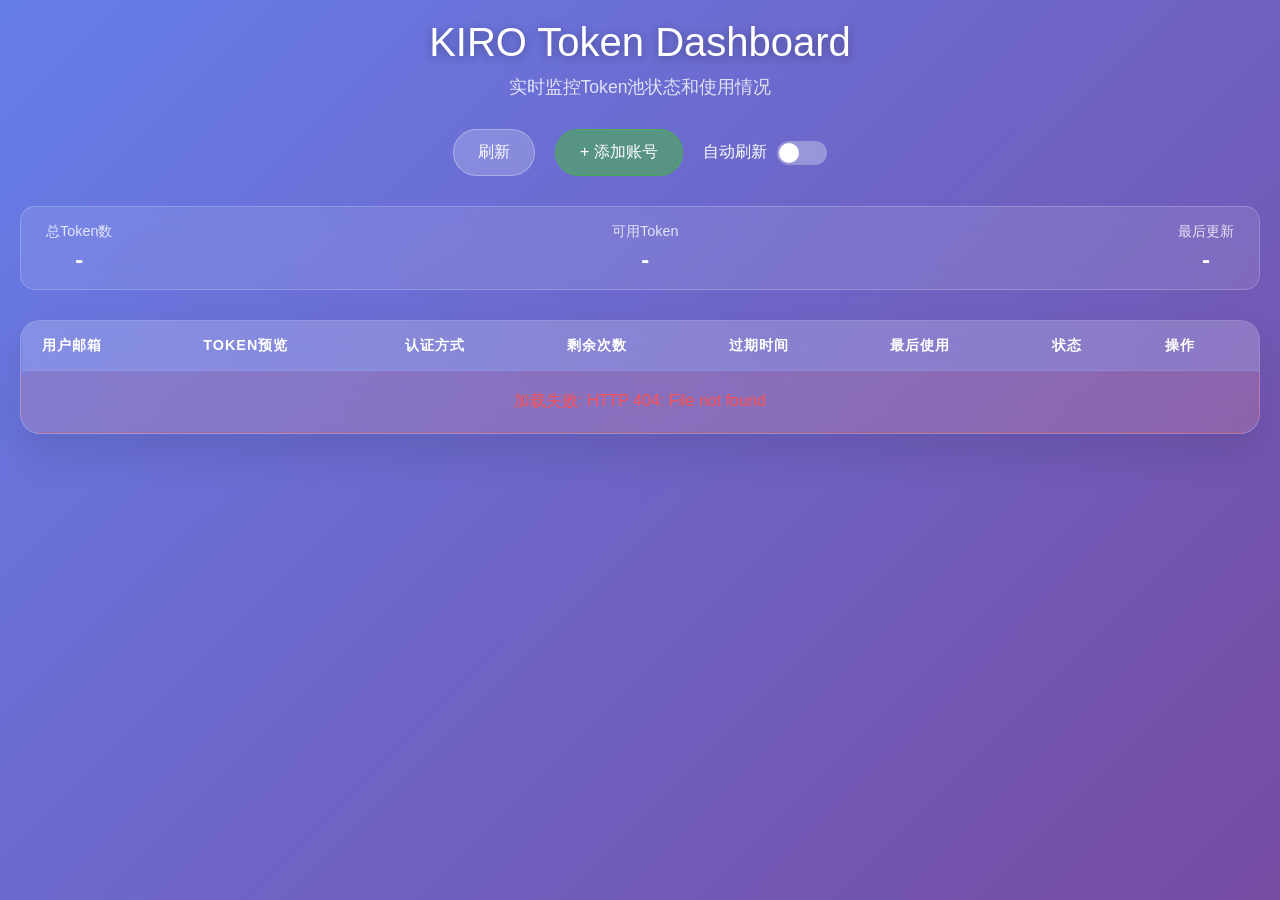
==== static/index.html @ 24db12e6 "feat: 添加 Dashboard 登录认证系统 - 新增 server/session.go: 内存会话管理器，支持空闲超时(30分钟)和绝对超时(24小时) - 新增 server/auth_h" ====
<!DOCTYPE html>
<html lang="zh-CN">
<head>
    <meta charset="UTF-8">
    <meta name="viewport" content="width=device-width, initial-scale=1.0">
    <title>Token Dashboard - Kiro2API</title>
    <link rel="stylesheet" href="/static/css/dashboard.css">
</head>
<body>
    <div class="container">
        <div class="header">
            <h1>KIRO Token Dashboard</h1>
            <p>实时监控Token池状态和使用情况</p>
        </div>

        <div class="controls">
            <button class="refresh-btn">
                刷新
            </button>
            <button class="add-btn" onclick="dashboard.showAddTokenModal()">
                + 添加账号
            </button>
            <button class="logout-btn" onclick="dashboard.logout()" id="logoutBtn" style="display: none;">
                退出登录
            </button>
            <div class="auto-refresh">
                <span>自动刷新</span>
                <div class="switch"></div>
            </div>
        </div>

        <div class="status-bar">
            <div class="status-item">
                <span class="status-label">总Token数</span>
                <span class="status-value" id="totalTokens">-</span>
            </div>
            <div class="status-item">
                <span class="status-label">可用Token</span>
                <span class="status-value" id="activeTokens">-</span>
            </div>
            <div class="status-item">
                <span class="status-label">最后更新</span>
                <span class="status-value" id="lastUpdate">-</span>
            </div>
        </div>

        <div class="main-card">
            <div class="table-container">
                <table>
                    <thead>
                        <tr>
                            <th>用户邮箱</th>
                            <th>Token预览</th>
                            <th>认证方式</th>
                            <th>剩余次数</th>
                            <th>过期时间</th>
                            <th>最后使用</th>
                            <th>状态</th>
                            <th>操作</th>
                        </tr>
                    </thead>
                    <tbody id="tokenTableBody">
                        <tr>
                            <td colspan="8" class="loading">
                                <div class="spinner"></div>
                                正在加载Token数据...
                            </td>
                        </tr>
                    </tbody>
                </table>
            </div>
        </div>
    </div>

    <!-- 添加账号模态框 -->
    <div id="addTokenModal" class="modal">
        <div class="modal-content">
            <div class="modal-header">
                <h2>添加新账号</h2>
                <span class="close-btn" onclick="dashboard.hideAddTokenModal()">&times;</span>
            </div>
            <div class="modal-body">
                <!-- Tab 切换 -->
                <div class="tab-container">
                    <button class="tab-btn active" onclick="dashboard.switchTab('manual')">手动输入</button>
                    <button class="tab-btn" onclick="dashboard.switchTab('json')">JSON 导入</button>
                </div>

                <!-- 手动输入面板 -->
                <div id="manualPanel" class="tab-panel active">
                    <div class="form-group">
                        <label for="authType">认证方式</label>
                        <select id="authType" onchange="dashboard.toggleIdcFields()">
                            <option value="Social">Social (个人账号)</option>
                            <option value="IdC">IdC (企业账号)</option>
                        </select>
                    </div>
                    <div class="form-group">
                        <label for="refreshToken">Refresh Token *</label>
                        <textarea id="refreshToken" placeholder="输入 Refresh Token" rows="3"></textarea>
                        <small>通常位于 ~/.aws/sso/cache/ 目录下的JSON文件中</small>
                    </div>
                    <div id="idcFields" class="idc-fields" style="display: none;">
                        <div class="form-group">
                            <label for="clientId">Client ID *</label>
                            <input type="text" id="clientId" placeholder="输入 Client ID">
                        </div>
                        <div class="form-group">
                            <label for="clientSecret">Client Secret *</label>
                            <textarea id="clientSecret" placeholder="输入 Client Secret" rows="2"></textarea>
                        </div>
                    </div>
                </div>

                <!-- JSON 导入面板 -->
                <div id="jsonPanel" class="tab-panel">
                    <div class="form-group">
                        <label for="jsonInput">粘贴 JSON 配置</label>
                        <textarea id="jsonInput" placeholder='{
  "auth": "IdC",
  "clientId": "xxx",
  "clientSecret": "xxx",
  "refreshToken": "xxx"
}' rows="10"></textarea>
                        <small>支持包含 auth, refreshToken, clientId, clientSecret 字段的 JSON</small>
                    </div>
                    <button class="btn-parse" onclick="dashboard.parseJsonInput()">解析并填充</button>
                </div>

                <div id="addTokenError" class="form-error" style="display: none;"></div>
            </div>
            <div class="modal-footer">
                <button class="btn-cancel" onclick="dashboard.hideAddTokenModal()">取消</button>
                <button class="btn-confirm" onclick="dashboard.addToken()">添加</button>
            </div>
        </div>
    </div>

    <!-- 确认删除模态框 -->
    <div id="deleteConfirmModal" class="modal">
        <div class="modal-content modal-small">
            <div class="modal-header">
                <h2>确认删除</h2>
                <span class="close-btn" onclick="dashboard.hideDeleteConfirmModal()">&times;</span>
            </div>
            <div class="modal-body">
                <p>确定要删除此账号吗？此操作不可恢复。</p>
            </div>
            <div class="modal-footer">
                <button class="btn-cancel" onclick="dashboard.hideDeleteConfirmModal()">取消</button>
                <button class="btn-danger" onclick="dashboard.confirmDeleteToken()">删除</button>
            </div>
        </div>
    </div>

    <script src="/static/js/dashboard.js"></script>
</body>
</html>
---- static/css/dashboard.css ----
/* Token Dashboard - 企业级样式系统 */
* {
    margin: 0;
    padding: 0;
    box-sizing: border-box;
}

body {
    font-family: -apple-system, BlinkMacSystemFont, 'Segoe UI', Roboto, Oxygen, Ubuntu, Cantarell, sans-serif;
    background: linear-gradient(135deg, #667eea 0%, #764ba2 100%);
    min-height: 100vh;
    padding: 20px;
}

.container {
    max-width: 1400px;
    margin: 0 auto;
}

.header {
    text-align: center;
    margin-bottom: 30px;
}

.header h1 {
    color: white;
    font-size: 2.5rem;
    font-weight: 300;
    margin-bottom: 10px;
    text-shadow: 0 2px 10px rgba(0,0,0,0.3);
}

.header p {
    color: rgba(255,255,255,0.8);
    font-size: 1.1rem;
}

.controls {
    display: flex;
    justify-content: center;
    align-items: center;
    gap: 20px;
    margin-bottom: 30px;
}

.refresh-btn, .add-btn, .logout-btn {
    background: rgba(255,255,255,0.2);
    border: 1px solid rgba(255,255,255,0.3);
    color: white;
    padding: 12px 24px;
    border-radius: 25px;
    cursor: pointer;
    font-size: 1rem;
    transition: all 0.3s ease;
    backdrop-filter: blur(10px);
}

.refresh-btn:hover, .add-btn:hover, .logout-btn:hover {
    background: rgba(255,255,255,0.3);
    transform: translateY(-2px);
    box-shadow: 0 5px 15px rgba(0,0,0,0.2);
}

.refresh-btn:active, .add-btn:active, .logout-btn:active {
    transform: translateY(0);
}

.add-btn {
    background: rgba(76, 175, 80, 0.6);
    border-color: rgba(76, 175, 80, 0.8);
}

.add-btn:hover {
    background: rgba(76, 175, 80, 0.8);
}

.logout-btn {
    background: rgba(244, 67, 54, 0.5);
    border-color: rgba(244, 67, 54, 0.7);
}

.logout-btn:hover {
    background: rgba(244, 67, 54, 0.7);
}

.auto-refresh {
    display: flex;
    align-items: center;
    gap: 10px;
    color: white;
}

.switch {
    position: relative;
    width: 50px;
    height: 24px;
    background: rgba(255,255,255,0.3);
    border-radius: 12px;
    cursor: pointer;
    transition: all 0.3s ease;
}

.switch::after {
    content: '';
    position: absolute;
    top: 2px;
    left: 2px;
    width: 20px;
    height: 20px;
    background: white;
    border-radius: 50%;
    transition: all 0.3s ease;
}

.switch.active {
    background: rgba(76, 175, 80, 0.8);
}

.switch.active::after {
    left: 28px;
}

.status-bar {
    background: rgba(255,255,255,0.1);
    border: 1px solid rgba(255,255,255,0.2);
    border-radius: 15px;
    padding: 15px 25px;
    margin-bottom: 30px;
    backdrop-filter: blur(10px);
    display: flex;
    justify-content: space-between;
    align-items: center;
    color: white;
}

.status-item {
    display: flex;
    flex-direction: column;
    align-items: center;
    gap: 5px;
}

.status-label {
    font-size: 0.9rem;
    opacity: 0.8;
}

.status-value {
    font-size: 1.5rem;
    font-weight: 600;
}

.main-card {
    background: rgba(255,255,255,0.1);
    border: 1px solid rgba(255,255,255,0.2);
    border-radius: 20px;
    backdrop-filter: blur(20px);
    overflow: hidden;
    box-shadow: 0 20px 40px rgba(0,0,0,0.1);
}

.table-container {
    overflow-x: auto;
}

table {
    width: 100%;
    border-collapse: collapse;
}

th, td {
    padding: 15px 20px;
    text-align: left;
    border-bottom: 1px solid rgba(255,255,255,0.1);
}

th {
    background: rgba(255,255,255,0.1);
    color: white;
    font-weight: 600;
    text-transform: uppercase;
    font-size: 0.9rem;
    letter-spacing: 1px;
}

td {
    color: rgba(255,255,255,0.9);
}

tr:hover {
    background: rgba(255,255,255,0.05);
}

.token-preview {
    font-family: 'Courier New', monospace;
    background: rgba(255,255,255,0.1);
    padding: 4px 8px;
    border-radius: 6px;
    font-size: 0.85rem;
}

.status-badge {
    padding: 4px 12px;
    border-radius: 12px;
    font-size: 0.8rem;
    font-weight: 500;
}

.status-active {
    background: rgba(76, 175, 80, 0.8);
    color: white;
}

.status-expired {
    background: rgba(244, 67, 54, 0.8);
    color: white;
}

.status-low {
    background: rgba(255, 152, 0, 0.8);
    color: white;
}

.status-exhausted {
    background: rgba(158, 158, 158, 0.8);
    color: white;
}

.status-error {
    background: rgba(211, 47, 47, 0.9);
    color: white;
    animation: pulse-error 2s infinite;
}

.status-disabled {
    background: rgba(97, 97, 97, 0.8);
    color: white;
}

@keyframes pulse-error {
    0%, 100% { opacity: 1; }
    50% { opacity: 0.7; }
}

/* 错误行高亮 */
.row-error {
    background: rgba(211, 47, 47, 0.1) !important;
}

.row-error:hover {
    background: rgba(211, 47, 47, 0.15) !important;
}

/* 状态单元格 */
.status-cell {
    position: relative;
}

/* 错误提示信息 */
.error-hint {
    font-size: 0.75rem;
    color: #ff6b6b;
    margin-top: 4px;
    max-width: 200px;
    line-height: 1.3;
}

.loading {
    display: flex;
    justify-content: center;
    align-items: center;
    padding: 50px;
    color: rgba(255,255,255,0.8);
}

.spinner {
    width: 40px;
    height: 40px;
    border: 3px solid rgba(255,255,255,0.3);
    border-top: 3px solid white;
    border-radius: 50%;
    animation: spin 1s linear infinite;
    margin-right: 15px;
}

@keyframes spin {
    0% { transform: rotate(0deg); }
    100% { transform: rotate(360deg); }
}

.error {
    background: rgba(244, 67, 54, 0.1);
    border: 1px solid rgba(244, 67, 54, 0.3);
    color: #ff5252;
    padding: 20px;
    border-radius: 10px;
    margin: 20px 0;
    text-align: center;
}

/* 空状态样式 */
.empty-state {
    text-align: center;
    padding: 60px 20px;
    color: rgba(255,255,255,0.7);
}

.empty-icon {
    font-size: 4rem;
    margin-bottom: 15px;
}

.empty-hint {
    font-size: 0.9rem;
    opacity: 0.7;
    margin-top: 10px;
}

/* 删除按钮 */
.btn-delete-small {
    background: rgba(244, 67, 54, 0.6);
    border: none;
    color: white;
    padding: 6px 12px;
    border-radius: 6px;
    cursor: pointer;
    font-size: 0.85rem;
    transition: all 0.2s ease;
}

.btn-delete-small:hover {
    background: rgba(244, 67, 54, 0.9);
}

/* 模态框样式 */
.modal {
    display: none;
    position: fixed;
    top: 0;
    left: 0;
    width: 100%;
    height: 100%;
    background: rgba(0,0,0,0.5);
    backdrop-filter: blur(5px);
    justify-content: center;
    align-items: center;
    z-index: 1000;
}

.modal-content {
    background: white;
    border-radius: 16px;
    width: 90%;
    max-width: 500px;
    box-shadow: 0 20px 60px rgba(0,0,0,0.3);
    animation: modalIn 0.3s ease;
}

.modal-small {
    max-width: 400px;
}

@keyframes modalIn {
    from {
        opacity: 0;
        transform: translateY(-20px) scale(0.95);
    }
    to {
        opacity: 1;
        transform: translateY(0) scale(1);
    }
}

.modal-header {
    display: flex;
    justify-content: space-between;
    align-items: center;
    padding: 20px 25px;
    border-bottom: 1px solid #eee;
}

.modal-header h2 {
    font-size: 1.3rem;
    font-weight: 600;
    color: #333;
}

.close-btn {
    font-size: 1.8rem;
    color: #999;
    cursor: pointer;
    line-height: 1;
    transition: color 0.2s;
}

.close-btn:hover {
    color: #333;
}

.modal-body {
    padding: 25px;
}

.modal-footer {
    display: flex;
    justify-content: flex-end;
    gap: 12px;
    padding: 15px 25px;
    border-top: 1px solid #eee;
    background: #f9f9f9;
    border-radius: 0 0 16px 16px;
}

/* 表单样式 */
.form-group {
    margin-bottom: 20px;
}

.form-group label {
    display: block;
    margin-bottom: 8px;
    font-weight: 500;
    color: #333;
}

.form-group input,
.form-group select,
.form-group textarea {
    width: 100%;
    padding: 12px 15px;
    border: 1px solid #ddd;
    border-radius: 8px;
    font-size: 1rem;
    transition: border-color 0.2s, box-shadow 0.2s;
}

.form-group input:focus,
.form-group select:focus,
.form-group textarea:focus {
    outline: none;
    border-color: #667eea;
    box-shadow: 0 0 0 3px rgba(102, 126, 234, 0.1);
}

.form-group small {
    display: block;
    margin-top: 6px;
    color: #999;
    font-size: 0.85rem;
}

.form-group textarea {
    resize: vertical;
    font-family: 'Courier New', monospace;
}

.idc-fields {
    background: #f5f5f5;
    padding: 15px;
    border-radius: 8px;
    margin-top: 10px;
}

/* Tab 切换样式 */
.tab-container {
    display: flex;
    gap: 0;
    margin-bottom: 20px;
    border-bottom: 2px solid #e0e0e0;
}

.tab-btn {
    flex: 1;
    padding: 12px 20px;
    border: none;
    background: transparent;
    color: #666;
    font-size: 0.95rem;
    cursor: pointer;
    transition: all 0.2s;
    border-bottom: 2px solid transparent;
    margin-bottom: -2px;
}

.tab-btn:hover {
    color: #667eea;
    background: rgba(102, 126, 234, 0.05);
}

.tab-btn.active {
    color: #667eea;
    border-bottom-color: #667eea;
    font-weight: 500;
}

.tab-panel {
    display: none;
}

.tab-panel.active {
    display: block;
}

/* JSON 输入面板 */
#jsonInput {
    font-family: 'Courier New', monospace;
    font-size: 0.85rem;
    line-height: 1.4;
    resize: vertical;
}

.btn-parse {
    background: linear-gradient(135deg, #667eea 0%, #764ba2 100%);
    border: none;
    color: white;
    padding: 10px 20px;
    border-radius: 8px;
    cursor: pointer;
    font-size: 0.95rem;
    transition: all 0.2s;
    width: 100%;
    margin-top: 10px;
}

.btn-parse:hover {
    transform: translateY(-1px);
    box-shadow: 0 4px 12px rgba(102, 126, 234, 0.4);
}

.form-error {
    background: #fff5f5;
    border: 1px solid #ffcdd2;
    color: #c62828;
    padding: 12px 15px;
    border-radius: 8px;
    margin-top: 15px;
    font-size: 0.9rem;
}

/* 按钮样式 */
.btn-cancel {
    background: #f5f5f5;
    border: 1px solid #ddd;
    color: #666;
    padding: 10px 20px;
    border-radius: 8px;
    cursor: pointer;
    font-size: 1rem;
    transition: all 0.2s;
}

.btn-cancel:hover {
    background: #eee;
}

.btn-confirm {
    background: linear-gradient(135deg, #667eea 0%, #764ba2 100%);
    border: none;
    color: white;
    padding: 10px 24px;
    border-radius: 8px;
    cursor: pointer;
    font-size: 1rem;
    font-weight: 500;
    transition: all 0.2s;
}

.btn-confirm:hover {
    transform: translateY(-1px);
    box-shadow: 0 5px 15px rgba(102, 126, 234, 0.4);
}

.btn-danger {
    background: #f44336;
    border: none;
    color: white;
    padding: 10px 24px;
    border-radius: 8px;
    cursor: pointer;
    font-size: 1rem;
    font-weight: 500;
    transition: all 0.2s;
}

.btn-danger:hover {
    background: #d32f2f;
}

/* Toast 提示 */
.toast {
    position: fixed;
    bottom: 30px;
    left: 50%;
    transform: translateX(-50%) translateY(100px);
    background: #333;
    color: white;
    padding: 12px 24px;
    border-radius: 8px;
    font-size: 0.95rem;
    opacity: 0;
    transition: all 0.3s ease;
    z-index: 2000;
}

.toast.show {
    opacity: 1;
    transform: translateX(-50%) translateY(0);
}

.toast-success {
    background: #4caf50;
}

.toast-error {
    background: #f44336;
}

/* 响应式设计 */
@media (max-width: 768px) {
    .header h1 {
        font-size: 2rem;
    }

    .controls {
        flex-direction: column;
        gap: 15px;
    }

    .status-bar {
        flex-direction: column;
        gap: 15px;
    }

    .status-item {
        flex-direction: row;
        gap: 10px;
    }

    th, td {
        padding: 10px 15px;
        font-size: 0.9rem;
    }

    .modal-content {
        width: 95%;
        margin: 10px;
    }

    .modal-footer {
        flex-direction: column;
    }

    .modal-footer button {
        width: 100%;
    }
}
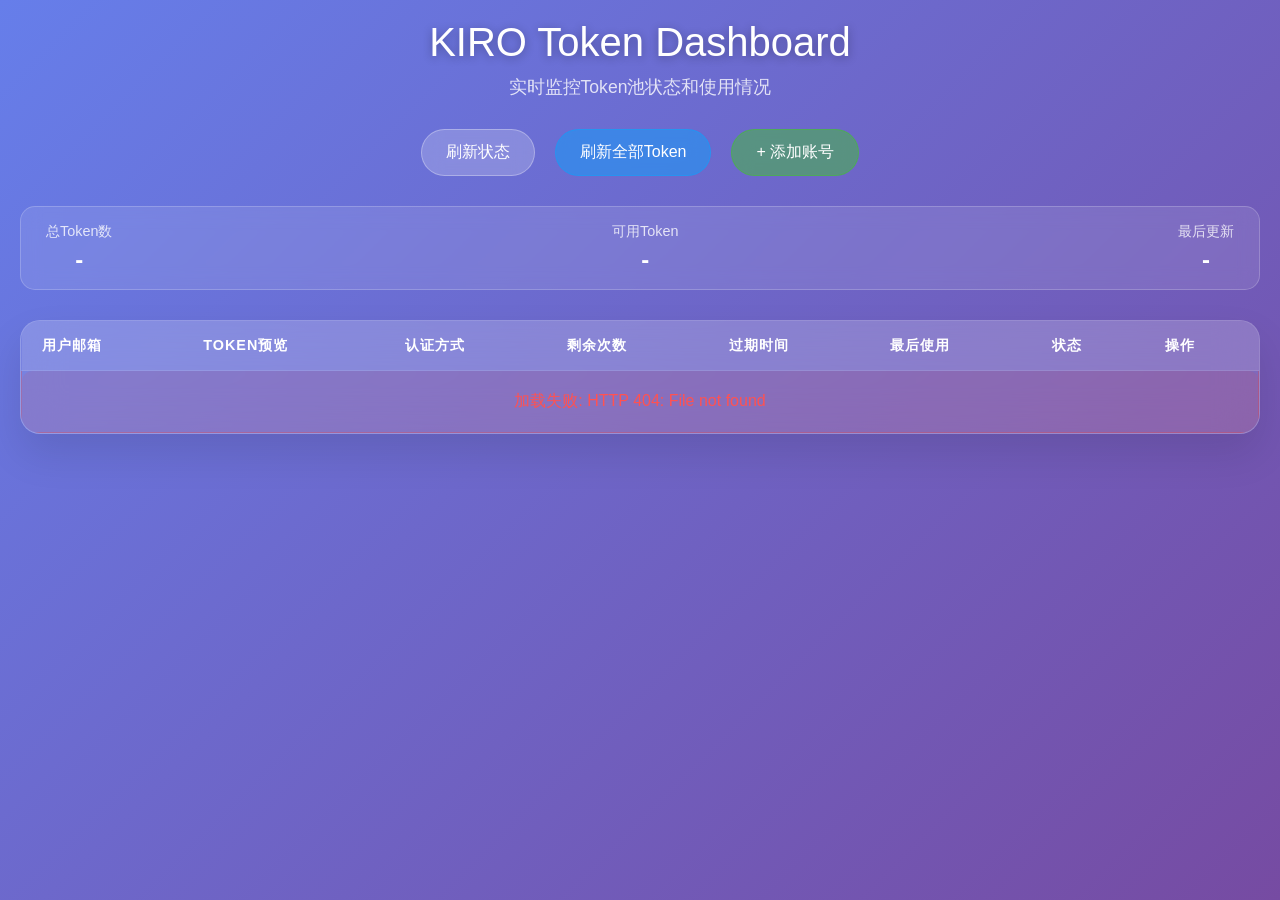
==== commit 30424b48: "feat: 将自动刷新改为刷新全部Token按钮 - auth/token_manager.go: 新增 RefreshAllTokens() 方法，分批异步刷新所有 Token - auth/aut" ====
--- a/static/index.html
+++ b/static/index.html
@@ -14,8 +14,11 @@
         </div>
 
         <div class="controls">
-            <button class="refresh-btn">
-                刷新
+            <button class="refresh-btn" onclick="dashboard.refreshTokens()">
+                刷新状态
+            </button>
+            <button class="refresh-all-btn" onclick="dashboard.refreshAllTokens()">
+                刷新全部Token
             </button>
             <button class="add-btn" onclick="dashboard.showAddTokenModal()">
                 + 添加账号
@@ -23,10 +26,6 @@
             <button class="logout-btn" onclick="dashboard.logout()" id="logoutBtn" style="display: none;">
                 退出登录
             </button>
-            <div class="auto-refresh">
-                <span>自动刷新</span>
-                <div class="switch"></div>
-            </div>
         </div>
 
         <div class="status-bar">
--- a/static/css/dashboard.css
+++ b/static/css/dashboard.css
@@ -43,7 +43,7 @@
     margin-bottom: 30px;
 }
 
-.refresh-btn, .add-btn, .logout-btn {
+.refresh-btn, .refresh-all-btn, .add-btn, .logout-btn {
     background: rgba(255,255,255,0.2);
     border: 1px solid rgba(255,255,255,0.3);
     color: white;
@@ -55,14 +55,23 @@
     backdrop-filter: blur(10px);
 }
 
-.refresh-btn:hover, .add-btn:hover, .logout-btn:hover {
+.refresh-btn:hover, .refresh-all-btn:hover, .add-btn:hover, .logout-btn:hover {
     background: rgba(255,255,255,0.3);
     transform: translateY(-2px);
     box-shadow: 0 5px 15px rgba(0,0,0,0.2);
 }
 
-.refresh-btn:active, .add-btn:active, .logout-btn:active {
+.refresh-btn:active, .refresh-all-btn:active, .add-btn:active, .logout-btn:active {
     transform: translateY(0);
+}
+
+.refresh-all-btn {
+    background: rgba(33, 150, 243, 0.6);
+    border-color: rgba(33, 150, 243, 0.8);
+}
+
+.refresh-all-btn:hover {
+    background: rgba(33, 150, 243, 0.8);
 }
 
 .add-btn {
@@ -81,43 +90,6 @@
 
 .logout-btn:hover {
     background: rgba(244, 67, 54, 0.7);
-}
-
-.auto-refresh {
-    display: flex;
-    align-items: center;
-    gap: 10px;
-    color: white;
-}
-
-.switch {
-    position: relative;
-    width: 50px;
-    height: 24px;
-    background: rgba(255,255,255,0.3);
-    border-radius: 12px;
-    cursor: pointer;
-    transition: all 0.3s ease;
-}
-
-.switch::after {
-    content: '';
-    position: absolute;
-    top: 2px;
-    left: 2px;
-    width: 20px;
-    height: 20px;
-    background: white;
-    border-radius: 50%;
-    transition: all 0.3s ease;
-}
-
-.switch.active {
-    background: rgba(76, 175, 80, 0.8);
-}
-
-.switch.active::after {
-    left: 28px;
 }
 
 .status-bar {
@@ -237,6 +209,11 @@
     color: white;
 }
 
+.status-pending {
+    background: rgba(255, 152, 0, 0.8);
+    color: white;
+}
+
 @keyframes pulse-error {
     0%, 100% { opacity: 1; }
     50% { opacity: 0.7; }
@@ -330,6 +307,23 @@
 
 .btn-delete-small:hover {
     background: rgba(244, 67, 54, 0.9);
+}
+
+/* 刷新按钮 */
+.btn-refresh-small {
+    background: rgba(33, 150, 243, 0.6);
+    border: none;
+    color: white;
+    padding: 6px 12px;
+    border-radius: 6px;
+    cursor: pointer;
+    font-size: 0.85rem;
+    transition: all 0.2s ease;
+    margin-right: 6px;
+}
+
+.btn-refresh-small:hover {
+    background: rgba(33, 150, 243, 0.9);
 }
 
 /* 模态框样式 */
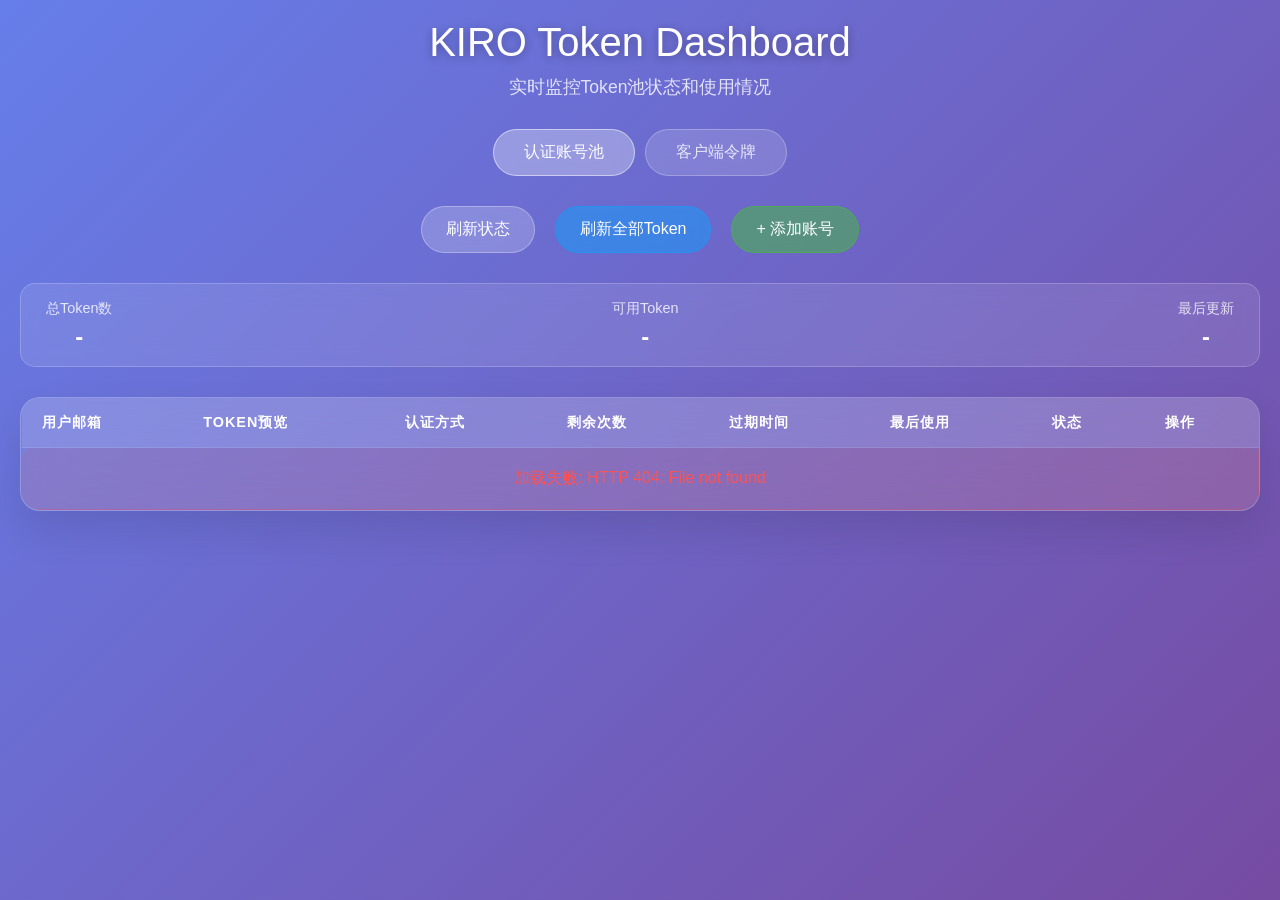
==== commit ab706f42: "feat: 添加多客户端令牌支持 - 新增 auth/client_token.go: ClientTokenManager 管理多个客户端令牌   - 支持添加、删除、启用/禁用令牌   - 记录每" ====
--- a/static/index.html
+++ b/static/index.html
@@ -13,60 +13,118 @@
             <p>实时监控Token池状态和使用情况</p>
         </div>
 
-        <div class="controls">
-            <button class="refresh-btn" onclick="dashboard.refreshTokens()">
-                刷新状态
-            </button>
-            <button class="refresh-all-btn" onclick="dashboard.refreshAllTokens()">
-                刷新全部Token
-            </button>
-            <button class="add-btn" onclick="dashboard.showAddTokenModal()">
-                + 添加账号
-            </button>
+        <!-- Tab 导航 -->
+        <div class="main-tabs">
+            <button class="main-tab-btn active" onclick="dashboard.switchMainTab('auth-tokens')">认证账号池</button>
+            <button class="main-tab-btn" onclick="dashboard.switchMainTab('client-tokens')">客户端令牌</button>
             <button class="logout-btn" onclick="dashboard.logout()" id="logoutBtn" style="display: none;">
                 退出登录
             </button>
         </div>
 
-        <div class="status-bar">
-            <div class="status-item">
-                <span class="status-label">总Token数</span>
-                <span class="status-value" id="totalTokens">-</span>
-            </div>
-            <div class="status-item">
-                <span class="status-label">可用Token</span>
-                <span class="status-value" id="activeTokens">-</span>
-            </div>
-            <div class="status-item">
-                <span class="status-label">最后更新</span>
-                <span class="status-value" id="lastUpdate">-</span>
-            </div>
-        </div>
-
-        <div class="main-card">
-            <div class="table-container">
-                <table>
-                    <thead>
-                        <tr>
-                            <th>用户邮箱</th>
-                            <th>Token预览</th>
-                            <th>认证方式</th>
-                            <th>剩余次数</th>
-                            <th>过期时间</th>
-                            <th>最后使用</th>
-                            <th>状态</th>
-                            <th>操作</th>
-                        </tr>
-                    </thead>
-                    <tbody id="tokenTableBody">
-                        <tr>
-                            <td colspan="8" class="loading">
-                                <div class="spinner"></div>
-                                正在加载Token数据...
-                            </td>
-                        </tr>
-                    </tbody>
-                </table>
+        <!-- 认证账号池面板 -->
+        <div id="authTokensPanel" class="main-panel active">
+            <div class="controls">
+                <button class="refresh-btn" onclick="dashboard.refreshTokens()">
+                    刷新状态
+                </button>
+                <button class="refresh-all-btn" onclick="dashboard.refreshAllTokens()">
+                    刷新全部Token
+                </button>
+                <button class="add-btn" onclick="dashboard.showAddTokenModal()">
+                    + 添加账号
+                </button>
+            </div>
+
+            <div class="status-bar">
+                <div class="status-item">
+                    <span class="status-label">总Token数</span>
+                    <span class="status-value" id="totalTokens">-</span>
+                </div>
+                <div class="status-item">
+                    <span class="status-label">可用Token</span>
+                    <span class="status-value" id="activeTokens">-</span>
+                </div>
+                <div class="status-item">
+                    <span class="status-label">最后更新</span>
+                    <span class="status-value" id="lastUpdate">-</span>
+                </div>
+            </div>
+
+            <div class="main-card">
+                <div class="table-container">
+                    <table>
+                        <thead>
+                            <tr>
+                                <th>用户邮箱</th>
+                                <th>Token预览</th>
+                                <th>认证方式</th>
+                                <th>剩余次数</th>
+                                <th>过期时间</th>
+                                <th>最后使用</th>
+                                <th>状态</th>
+                                <th>操作</th>
+                            </tr>
+                        </thead>
+                        <tbody id="tokenTableBody">
+                            <tr>
+                                <td colspan="8" class="loading">
+                                    <div class="spinner"></div>
+                                    正在加载Token数据...
+                                </td>
+                            </tr>
+                        </tbody>
+                    </table>
+                </div>
+            </div>
+        </div>
+
+        <!-- 客户端令牌面板 -->
+        <div id="clientTokensPanel" class="main-panel">
+            <div class="controls">
+                <button class="refresh-btn" onclick="dashboard.refreshClientTokens()">
+                    刷新状态
+                </button>
+                <button class="add-btn" onclick="dashboard.showAddClientTokenModal()">
+                    + 添加令牌
+                </button>
+            </div>
+
+            <div class="status-bar">
+                <div class="status-item">
+                    <span class="status-label">总令牌数</span>
+                    <span class="status-value" id="totalClientTokens">-</span>
+                </div>
+                <div class="status-item">
+                    <span class="status-label">最后更新</span>
+                    <span class="status-value" id="clientTokenLastUpdate">-</span>
+                </div>
+            </div>
+
+            <div class="main-card">
+                <div class="table-container">
+                    <table>
+                        <thead>
+                            <tr>
+                                <th>名称</th>
+                                <th>令牌预览</th>
+                                <th>请求次数</th>
+                                <th>最后使用</th>
+                                <th>创建时间</th>
+                                <th>状态</th>
+                                <th>操作</th>
+                            </tr>
+                        </thead>
+                        <tbody id="clientTokenTableBody">
+                            <tr>
+                                <td colspan="7" class="loading">
+                                    <div class="spinner"></div>
+                                    正在加载客户端令牌数据...
+                                </td>
+                            </tr>
+                        </tbody>
+                    </table>
+                </div>
             </div>
         </div>
     </div>
@@ -152,6 +210,50 @@
         </div>
     </div>
 
+    <!-- 添加客户端令牌模态框 -->
+    <div id="addClientTokenModal" class="modal">
+        <div class="modal-content modal-small">
+            <div class="modal-header">
+                <h2>添加客户端令牌</h2>
+                <span class="close-btn" onclick="dashboard.hideAddClientTokenModal()">&times;</span>
+            </div>
+            <div class="modal-body">
+                <div class="form-group">
+                    <label for="clientTokenName">名称（可选）</label>
+                    <input type="text" id="clientTokenName" placeholder="例如：开发环境、生产环境">
+                    <small>用于标识不同用途的令牌</small>
+                </div>
+                <div class="form-group">
+                    <label for="clientTokenValue">令牌值 *</label>
+                    <input type="text" id="clientTokenValue" placeholder="输入客户端令牌">
+                    <small>用于 API 认证的密钥</small>
+                </div>
+                <div id="addClientTokenError" class="form-error" style="display: none;"></div>
+            </div>
+            <div class="modal-footer">
+                <button class="btn-cancel" onclick="dashboard.hideAddClientTokenModal()">取消</button>
+                <button class="btn-confirm" onclick="dashboard.addClientToken()">添加</button>
+            </div>
+        </div>
+    </div>
+
+    <!-- 确认删除客户端令牌模态框 -->
+    <div id="deleteClientTokenConfirmModal" class="modal">
+        <div class="modal-content modal-small">
+            <div class="modal-header">
+                <h2>确认删除</h2>
+                <span class="close-btn" onclick="dashboard.hideDeleteClientTokenConfirmModal()">&times;</span>
+            </div>
+            <div class="modal-body">
+                <p>确定要删除此客户端令牌吗？此操作不可恢复。</p>
+            </div>
+            <div class="modal-footer">
+                <button class="btn-cancel" onclick="dashboard.hideDeleteClientTokenConfirmModal()">取消</button>
+                <button class="btn-danger" onclick="dashboard.confirmDeleteClientToken()">删除</button>
+            </div>
+        </div>
+    </div>
+
     <script src="/static/js/dashboard.js"></script>
 </body>
 </html>
--- a/static/css/dashboard.css
+++ b/static/css/dashboard.css
@@ -90,6 +90,73 @@
 
 .logout-btn:hover {
     background: rgba(244, 67, 54, 0.7);
+}
+
+/* 主 Tab 导航样式 */
+.main-tabs {
+    display: flex;
+    justify-content: center;
+    align-items: center;
+    gap: 10px;
+    margin-bottom: 30px;
+}
+
+.main-tab-btn {
+    background: rgba(255,255,255,0.15);
+    border: 1px solid rgba(255,255,255,0.25);
+    color: rgba(255,255,255,0.8);
+    padding: 12px 30px;
+    border-radius: 25px;
+    cursor: pointer;
+    font-size: 1rem;
+    transition: all 0.3s ease;
+    backdrop-filter: blur(10px);
+}
+
+.main-tab-btn:hover {
+    background: rgba(255,255,255,0.25);
+    color: white;
+}
+
+.main-tab-btn.active {
+    background: rgba(255,255,255,0.3);
+    border-color: rgba(255,255,255,0.5);
+    color: white;
+    font-weight: 500;
+}
+
+/* 主面板样式 */
+.main-panel {
+    display: none;
+}
+
+.main-panel.active {
+    display: block;
+}
+
+/* 切换按钮样式 */
+.btn-toggle {
+    background: rgba(33, 150, 243, 0.6);
+    border: none;
+    color: white;
+    padding: 6px 12px;
+    border-radius: 6px;
+    cursor: pointer;
+    font-size: 0.85rem;
+    transition: all 0.2s ease;
+    margin-right: 6px;
+}
+
+.btn-toggle:hover {
+    background: rgba(33, 150, 243, 0.9);
+}
+
+.btn-toggle.disabled {
+    background: rgba(158, 158, 158, 0.6);
+}
+
+.btn-toggle.disabled:hover {
+    background: rgba(158, 158, 158, 0.8);
 }
 
 .status-bar {
